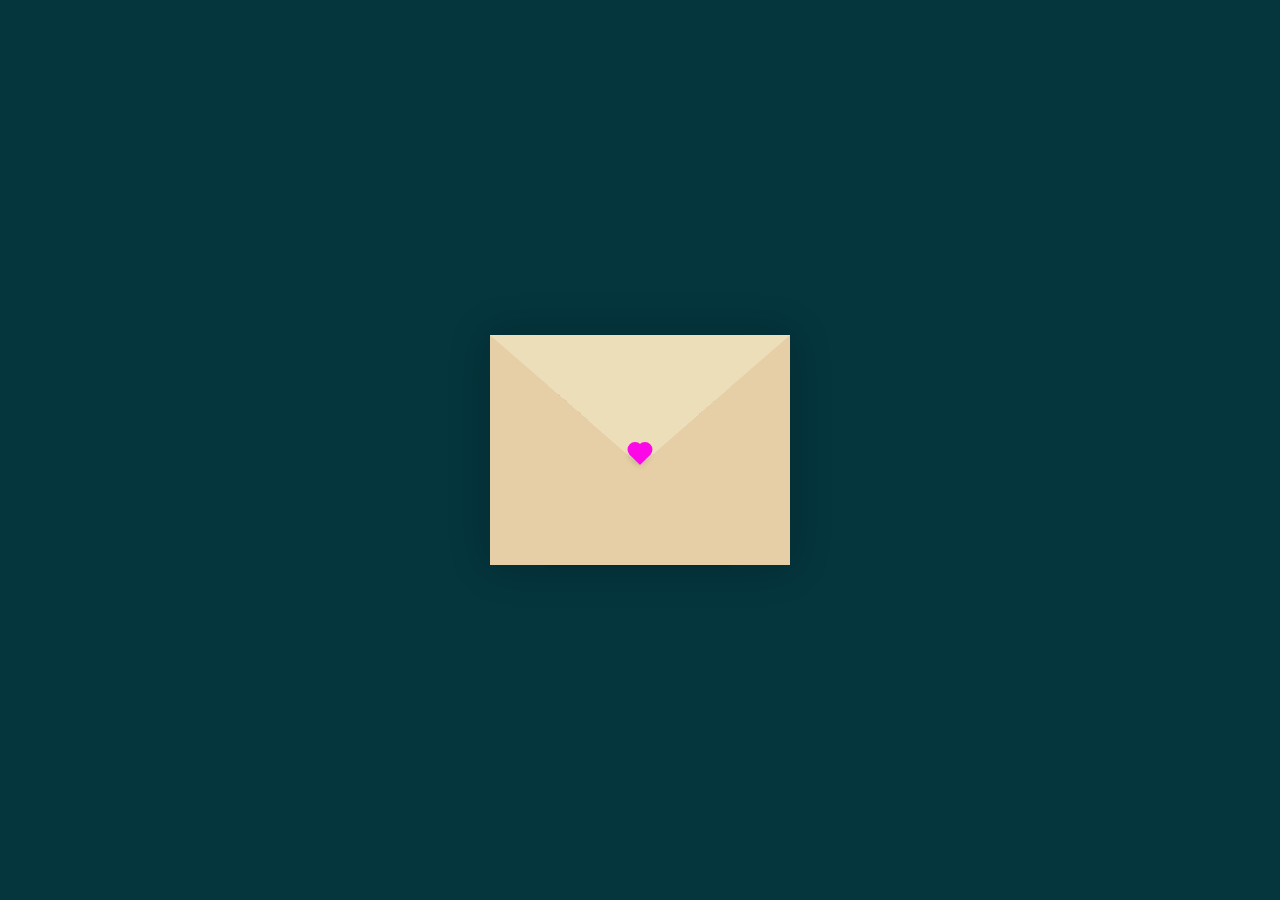
==== index.html @ ecd4db4c "Add files via upload" ====
<!DOCTYPE html>
<html lang="en">
<head>
    <meta charset="UTF-8">
    <meta http-equiv="X-UA-Compatible" content="IE=edge">
    <meta name="viewport" content="width=device-width, initial-scale=1.0">
    <title>Happy 8th Monthsary</title>
    <link rel="stylesheet" href="./style.css">
</head>
<body>
    <div class="container">
        <div class="envelope-wrapper">
            <div class="envelope">
                <div class="letter">
                    <div class="text">
                        <strong>Dear Irah .</strong>
                        <p>
                            I've been meaning to tell you this for a long time now, that I am beyond grateful for being a part of my life.
                            There is no such thing that could replace you in my heart and that I am very lucky to have a person like you,
                            I love you so much that I don't know what words to use, It is that I really love you , I really do.

                            Thank you for making me happy after all these days, months and to the upcoming year that is yet to come,

                            Happy Monthsary My Love, I love you very much 
                        </p>
                    </div>
                </div>
            </div>
            <div class="heart"></div>
        </div>
    </div>
    <script>
        const envelope = document.querySelector('.envelope-wrapper');
        envelope.addEventListener('click', () => {
            envelope.classList.toggle('flap');
        });
    </script>
</body>
</html>
---- style.css ----
:root{
  --primary: #fff;
  --bg-color: rgb(5, 53, 61);
  --bg-envelope-color: #f5edd1;
  --envelope-tab: #ecdeb8;
  --envelope-cover: #e6cfa7;
  --shadow-color: rgba(0, 0, 0, 0.2);
  --txt-color: #444;
  --heart-color: rgb(252, 8, 231);
}
body{
  margin: 0;
  padding: 0;
  box-sizing: border-box;
  background: var(--bg-color);
  display: flex;
  align-items: center;
  justify-content: center;
}
.container {
  height: 100vh;
  display: grid;
  place-items: center;
}
.container > .envelope-wrapper {
  background: var(--bg-envelope-color);
  box-shadow: 0 0 40px var(--shadow-color);
}
.envelope-wrapper > .envelope {
  position: relative;
  width: 300px;
  height: 230px;
}
.envelope-wrapper > .envelope::before {
  content: "";
  position: absolute;
  top: 0;
  z-index: 2;
  border-top: 130px solid var(--envelope-tab);
  border-right: 150px solid transparent;
  border-left: 150px solid transparent;
  transform-origin: top;
  transition: all 0.5s ease-in-out 0.7s;
}
.envelope-wrapper > .envelope::after {
  content: "";
  position: absolute;
  z-index: 2;
  width: 0px;
  height: 0px;
  border-top: 130px solid transparent;
  border-right: 150px solid var(--envelope-cover);
  border-bottom: 100px solid var(--envelope-cover);
  border-left: 150px solid var(--envelope-cover);
}
.envelope > .letter {
  position: absolute;
  right: 20%;
  bottom: 0;
  width: 54%;
  height: 80%;
  background: var(--primary);
  text-align: center;
  transition: all 1s ease-in-out;
  box-shadow: 0 0 5px var(--shadow-color);
  padding: 20px 10px;
}

.envelope > .letter > .text {
  font-family: 'Gill Sans', 'Gill Sans MT', Calibri, 'Trebuchet MS', sans-serif;
  color: var(--txt-color);
  text-align: left;
  font-size: 6px;
}
.heart {
  position: absolute;
  top: 50%;
  left: 50%;
  width: 15px;
  height: 15px;
  background: var(--heart-color);
  z-index: 4;
  transform: translate(-50%, -20%) rotate(45deg);
  transition: transform 0.5s ease-in-out 1s;
  box-shadow: 0 1px 6px var(--shadow-color);
  cursor: pointer;
}
.heart:before, 
.heart:after {
  content: "";
  position: absolute;
  width: 15px;
  height: 15px;
  background-color: var(--heart-color);
  border-radius: 50%;
}
.heart:before {
  top: -7.5px;
}
.heart:after {
  right: 7.5px;
}
.flap > .envelope:before {
  transform: rotateX(180deg);
  z-index: 0;
}
.flap > .envelope > .letter {
  bottom: 100px;
  transform: scale(1.5);
  transition-delay: 1s;
}
.flap > .heart {
  transform: rotate(90deg);
  transition-delay: 0.4s;
}
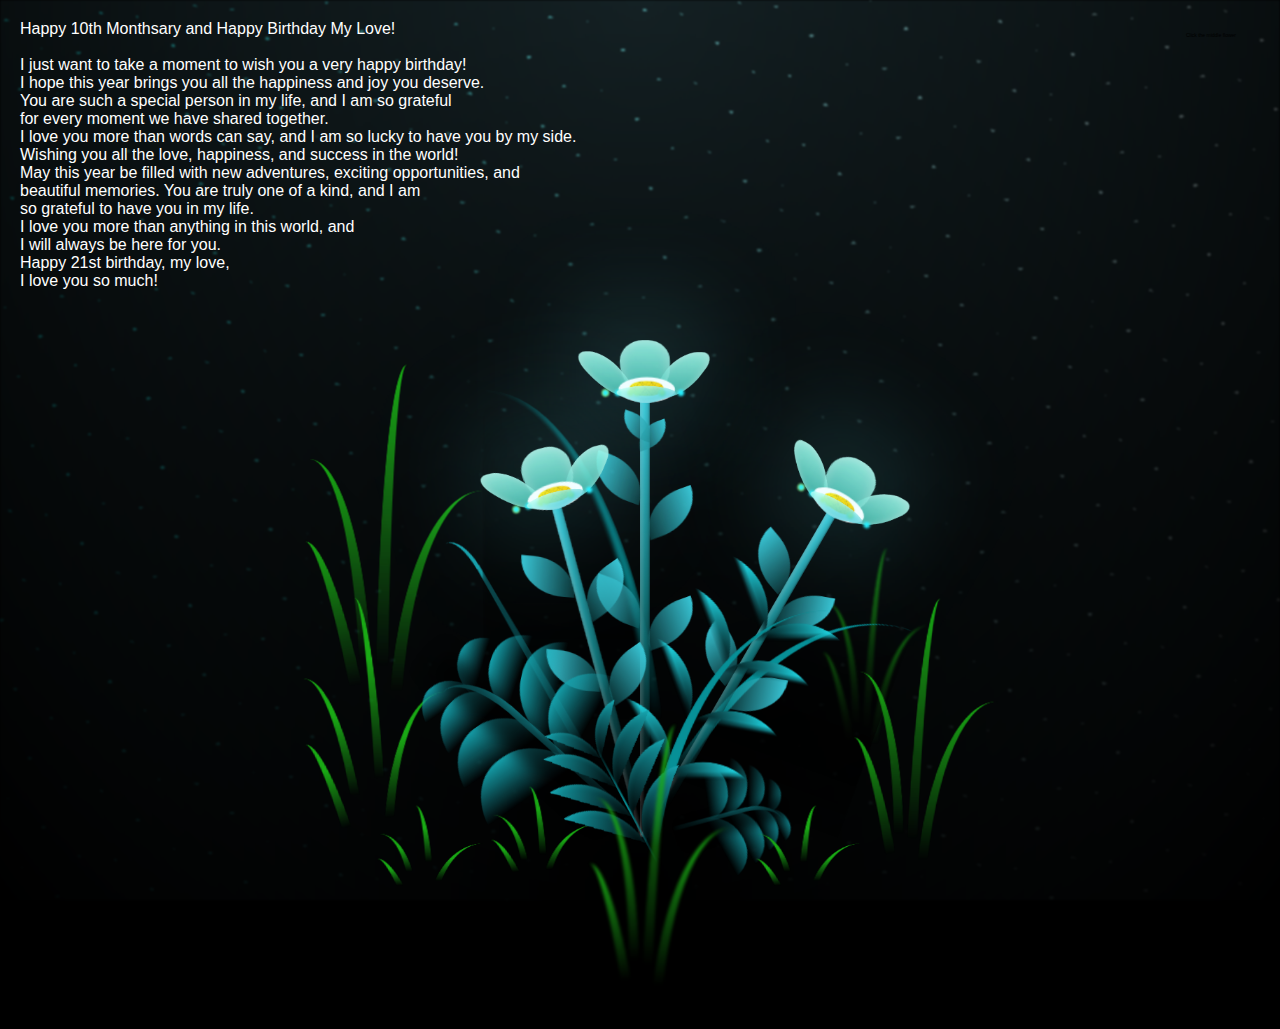
==== commit 528bc4c6: "updates" ====
--- a/index.html
+++ b/index.html
@@ -1,39 +1,355 @@
+ 
 <!DOCTYPE html>
 <html lang="en">
 <head>
     <meta charset="UTF-8">
     <meta http-equiv="X-UA-Compatible" content="IE=edge">
     <meta name="viewport" content="width=device-width, initial-scale=1.0">
-    <title>Happy 8th Monthsary</title>
-    <link rel="stylesheet" href="./style.css">
+    <title>Happy 10th Monthsary</title>
+    <link rel="stylesheet" href="./flowers.css">
 </head>
-<body>
-    <div class="container">
-        <div class="envelope-wrapper">
-            <div class="envelope">
-                <div class="letter">
-                    <div class="text">
-                        <strong>Dear Irah .</strong>
-                        <p>
-                            I've been meaning to tell you this for a long time now, that I am beyond grateful for being a part of my life.
-                            There is no such thing that could replace you in my heart and that I am very lucky to have a person like you,
-                            I love you so much that I don't know what words to use, It is that I really love you , I really do.
-
-                            Thank you for making me happy after all these days, months and to the upcoming year that is yet to come,
-
-                            Happy Monthsary My Love, I love you very much 
-                        </p>
-                    </div>
-                </div>
-            </div>
-            <div class="heart"></div>
+    
+    <body class="not-loaded">
+        <div class="night"></div>
+    <div class="button-container" style="position: fixed; top: 20px; right: 20px;">
+    <button id="nextButton" onclick="window.location.href='messages.html';" 
+        style="padding: 12px 24px; font-size: 5px;  ; border: none; border-radius: 8px; cursor: pointer;background-color:transparent">
+        Click the middle flower
+    </button>
+</div>
+
+
+<div class="text-container" style="position: fixed; top: 20px; left: 20px; font-size: 12spx; color: white; cursor: pointer;font-family:sans-serif">
+    <p class="font-family:sans-serif; font-size: 16px; color: white; cursor: pointer;";">
+        Happy 10th Monthsary and Happy Birthday My Love!
+         <br>
+        <br> I just want to take a moment to wish you a very happy birthday! 
+         <br>I hope this year brings you all the happiness and joy you deserve. 
+          <br>You are such a special person in my life, and I am so grateful
+           <br> for every moment we have shared together. 
+        <br> I love you more than words can say, and I am so lucky to have you by my side. 
+         <br>Wishing you all the love, happiness, and success in the world! 
+        <br> May this year be filled with new adventures, exciting opportunities, and
+         <br> beautiful memories. You are truly one of a kind, and I am 
+          <br>so grateful to have you in my life. 
+         <br>I love you more than anything in this world, and
+          <br> I will always be here for you. 
+           <br>Happy 21st birthday, my love, 
+            <br>I love you so much!
+    </p>
+</div>
+ 
+
+</div>
+
+       
+
+        <div class="flowers" onclick="window.location.href='messages.html';">
+          <div class="flower flower--1">
+            <div class="flower__leafs flower__leafs--1">
+              <div class="flower__leaf flower__leaf--1">
+                         <div onclick="window.location.href='messages.html';" style="cursor: pointer; padding: 15px;">
+     </div>
+              </div>
+              <div class="flower__leaf flower__leaf--2"></div>
+              <div class="flower__leaf flower__leaf--3"></div>
+              <div class="flower__leaf flower__leaf--4"></div>
+              
+
+              <div class="flower__white-circle" >
+                <div onclick="window.location.href='messages.html';" style="cursor: pointer; padding: 15px;">
+     </div>
+              </div>
+      
+              <div class="flower__light flower__light--1"onclick="window.location.href='messages.html';"></div>
+              <div class="flower__light flower__light--2" onclick="window.location.href='messages.html';"></div>
+              <div class="flower__light flower__light--3"></div>
+              <div class="flower__light flower__light--4"></div>
+              <div class="flower__light flower__light--5"></div>
+              <div class="flower__light flower__light--6"></div>
+              <div class="flower__light flower__light--7"></div>
+              <div class="flower__light flower__light--8"></div>
+      
+            </div>
+            <div class="flower__line">
+              <div class="flower__line__leaf flower__line__leaf--1"></div>
+              <div class="flower__line__leaf flower__line__leaf--2"></div>
+              <div class="flower__line__leaf flower__line__leaf--3"></div>
+              <div class="flower__line__leaf flower__line__leaf--4"></div>
+              <div class="flower__line__leaf flower__line__leaf--5"></div>
+              <div class="flower__line__leaf flower__line__leaf--6"></div>
+            </div>
+          </div>
+      
+          <div class="flower flower--2">
+            <div class="flower__leafs flower__leafs--2">
+              <div class="flower__leaf flower__leaf--1"></div>
+              <div class="flower__leaf flower__leaf--2"></div>
+              <div class="flower__leaf flower__leaf--3"></div>
+              <div class="flower__leaf flower__leaf--4"></div>
+              <div class="flower__white-circle"></div>
+      
+              <div class="flower__light flower__light--1"></div>
+              <div class="flower__light flower__light--2"></div>
+              <div class="flower__light flower__light--3"></div>
+              <div class="flower__light flower__light--4"></div>
+              <div class="flower__light flower__light--5"></div>
+              <div class="flower__light flower__light--6"></div>
+              <div class="flower__light flower__light--7"></div>
+              <div class="flower__light flower__light--8"></div>
+      
+            </div>
+            <div class="flower__line">
+              <div class="flower__line__leaf flower__line__leaf--1"></div>
+              <div class="flower__line__leaf flower__line__leaf--2"></div>
+              <div class="flower__line__leaf flower__line__leaf--3"></div>
+              <div class="flower__line__leaf flower__line__leaf--4"></div>
+            </div>
+          </div>
+      
+          <div class="flower flower--3">
+            <div class="flower__leafs flower__leafs--3">
+              <div class="flower__leaf flower__leaf--1"></div>
+              <div class="flower__leaf flower__leaf--2"></div>
+              <div class="flower__leaf flower__leaf--3"></div>
+              <div class="flower__leaf flower__leaf--4"></div>
+              <div class="flower__white-circle"></div>
+      
+              <div class="flower__light flower__light--1"></div>
+              <div class="flower__light flower__light--2"></div>
+              <div class="flower__light flower__light--3"></div>
+              <div class="flower__light flower__light--4"></div>
+              <div class="flower__light flower__light--5"></div>
+              <div class="flower__light flower__light--6"></div>
+              <div class="flower__light flower__light--7"></div>
+              <div class="flower__light flower__light--8"></div>
+      
+            </div>
+            <div class="flower__line">
+              <div class="flower__line__leaf flower__line__leaf--1"></div>
+              <div class="flower__line__leaf flower__line__leaf--2"></div>
+              <div class="flower__line__leaf flower__line__leaf--3"></div>
+              <div class="flower__line__leaf flower__line__leaf--4"></div>
+            </div>
+          </div>
+      
+          <div class="grow-ans" style="--d:1.2s">
+            <div class="flower__g-long">
+              <div class="flower__g-long__top"></div>
+              <div class="flower__g-long__bottom"></div>
+            </div>
+          </div>
+      
+          <div class="growing-grass">
+            <div class="flower__grass flower__grass--1">
+              <div class="flower__grass--top"></div>
+              <div class="flower__grass--bottom"></div>
+              <div class="flower__grass__leaf flower__grass__leaf--1"></div>
+              <div class="flower__grass__leaf flower__grass__leaf--2"></div>
+              <div class="flower__grass__leaf flower__grass__leaf--3"></div>
+              <div class="flower__grass__leaf flower__grass__leaf--4"></div>
+              <div class="flower__grass__leaf flower__grass__leaf--5"></div>
+              <div class="flower__grass__leaf flower__grass__leaf--6"></div>
+              <div class="flower__grass__leaf flower__grass__leaf--7"></div>
+              <div class="flower__grass__leaf flower__grass__leaf--8"></div>
+              <div class="flower__grass__overlay"></div>
+            </div>
+          </div>
+      
+          <div class="growing-grass">
+            <div class="flower__grass flower__grass--2">
+              <div class="flower__grass--top"></div>
+              <div class="flower__grass--bottom"></div>
+              <div class="flower__grass__leaf flower__grass__leaf--1"></div>
+              <div class="flower__grass__leaf flower__grass__leaf--2"></div>
+              <div class="flower__grass__leaf flower__grass__leaf--3"></div>
+              <div class="flower__grass__leaf flower__grass__leaf--4"></div>
+              <div class="flower__grass__leaf flower__grass__leaf--5"></div>
+              <div class="flower__grass__leaf flower__grass__leaf--6"></div>
+              <div class="flower__grass__leaf flower__grass__leaf--7"></div>
+              <div class="flower__grass__leaf flower__grass__leaf--8"></div>
+              <div class="flower__grass__overlay"></div>
+            </div>
+          </div>
+      
+          <div class="grow-ans" style="--d:2.4s">
+            <div class="flower__g-right flower__g-right--1">
+              <div class="leaf"></div>
+            </div>
+          </div>
+      
+          <div class="grow-ans" style="--d:2.8s">
+            <div class="flower__g-right flower__g-right--2">
+              <div class="leaf"></div>
+            </div>
+          </div>
+      
+          <div class="grow-ans" style="--d:2.8s">
+            <div class="flower__g-front">
+              <div class="flower__g-front__leaf-wrapper flower__g-front__leaf-wrapper--1">
+                <div class="flower__g-front__leaf"></div>
+              </div>
+              <div class="flower__g-front__leaf-wrapper flower__g-front__leaf-wrapper--2">
+                <div class="flower__g-front__leaf"></div>
+              </div>
+              <div class="flower__g-front__leaf-wrapper flower__g-front__leaf-wrapper--3">
+                <div class="flower__g-front__leaf"></div>
+              </div>
+              <div class="flower__g-front__leaf-wrapper flower__g-front__leaf-wrapper--4">
+                <div class="flower__g-front__leaf"></div>
+              </div>
+              <div class="flower__g-front__leaf-wrapper flower__g-front__leaf-wrapper--5">
+                <div class="flower__g-front__leaf"></div>
+              </div>
+              <div class="flower__g-front__leaf-wrapper flower__g-front__leaf-wrapper--6">
+                <div class="flower__g-front__leaf"></div>
+              </div>
+              <div class="flower__g-front__leaf-wrapper flower__g-front__leaf-wrapper--7">
+                <div class="flower__g-front__leaf"></div>
+              </div>
+              <div class="flower__g-front__leaf-wrapper flower__g-front__leaf-wrapper--8">
+                <div class="flower__g-front__leaf"></div>
+              </div>
+              <div class="flower__g-front__line"></div>
+            </div>
+          </div>
+      
+          <div class="grow-ans" style="--d:3.2s">
+            <div class="flower__g-fr">
+              <div class="leaf"></div>
+              <div class="flower__g-fr__leaf flower__g-fr__leaf--1"></div>
+              <div class="flower__g-fr__leaf flower__g-fr__leaf--2"></div>
+              <div class="flower__g-fr__leaf flower__g-fr__leaf--3"></div>
+              <div class="flower__g-fr__leaf flower__g-fr__leaf--4"></div>
+              <div class="flower__g-fr__leaf flower__g-fr__leaf--5"></div>
+              <div class="flower__g-fr__leaf flower__g-fr__leaf--6"></div>
+              <div class="flower__g-fr__leaf flower__g-fr__leaf--7"></div>
+              <div class="flower__g-fr__leaf flower__g-fr__leaf--8"></div>
+            </div>
+          </div>
+      
+          <div class="long-g long-g--0">
+            <div class="grow-ans" style="--d:3s">
+              <div class="leaf leaf--0"></div>
+            </div>
+            <div class="grow-ans" style="--d:2.2s">
+              <div class="leaf leaf--1"></div>
+            </div>
+            <div class="grow-ans" style="--d:3.4s">
+              <div class="leaf leaf--2"></div>
+            </div>
+            <div class="grow-ans" style="--d:3.6s">
+              <div class="leaf leaf--3"></div>
+            </div>
+          </div>
+      
+          <div class="long-g long-g--1">
+            <div class="grow-ans" style="--d:3.6s">
+              <div class="leaf leaf--0"></div>
+            </div>
+            <div class="grow-ans" style="--d:3.8s">
+              <div class="leaf leaf--1"></div>
+            </div>
+            <div class="grow-ans" style="--d:4s">
+              <div class="leaf leaf--2"></div>
+            </div>
+            <div class="grow-ans" style="--d:4.2s">
+              <div class="leaf leaf--3"></div>
+            </div>
+          </div>
+      
+          <div class="long-g long-g--2">
+            <div class="grow-ans" style="--d:4s">
+              <div class="leaf leaf--0"></div>
+            </div>
+            <div class="grow-ans" style="--d:4.2s">
+              <div class="leaf leaf--1"></div>
+            </div>
+            <div class="grow-ans" style="--d:4.4s">
+              <div class="leaf leaf--2"></div>
+            </div>
+            <div class="grow-ans" style="--d:4.6s">
+              <div class="leaf leaf--3"></div>
+            </div>
+          </div>
+      
+          <div class="long-g long-g--3">
+            <div class="grow-ans" style="--d:4s">
+              <div class="leaf leaf--0"></div>
+            </div>
+            <div class="grow-ans" style="--d:4.2s">
+              <div class="leaf leaf--1"></div>
+            </div>
+            <div class="grow-ans" style="--d:3s">
+              <div class="leaf leaf--2"></div>
+            </div>
+            <div class="grow-ans" style="--d:3.6s">
+              <div class="leaf leaf--3"></div>
+            </div>
+          </div>
+      
+          <div class="long-g long-g--4">
+            <div class="grow-ans" style="--d:4s">
+              <div class="leaf leaf--0"></div>
+            </div>
+            <div class="grow-ans" style="--d:4.2s">
+              <div class="leaf leaf--1"></div>
+            </div>
+            <div class="grow-ans" style="--d:3s">
+              <div class="leaf leaf--2"></div>
+            </div>
+            <div class="grow-ans" style="--d:3.6s">
+              <div class="leaf leaf--3"></div>
+            </div>
+          </div>
+      
+          <div class="long-g long-g--5">
+            <div class="grow-ans" style="--d:4s">
+              <div class="leaf leaf--0"></div>
+            </div>
+            <div class="grow-ans" style="--d:4.2s">
+              <div class="leaf leaf--1"></div>
+            </div>
+            <div class="grow-ans" style="--d:3s">
+              <div class="leaf leaf--2"></div>
+            </div>
+            <div class="grow-ans" style="--d:3.6s">
+              <div class="leaf leaf--3"></div>
+            </div>
+          </div>
+      
+          <div class="long-g long-g--6">
+            <div class="grow-ans" style="--d:4.2s">
+              <div class="leaf leaf--0"></div>
+            </div>
+            <div class="grow-ans" style="--d:4.4s">
+              <div class="leaf leaf--1"></div>
+            </div>
+            <div class="grow-ans" style="--d:4.6s">
+              <div class="leaf leaf--2"></div>
+            </div>
+            <div class="grow-ans" style="--d:4.8s">
+              <div class="leaf leaf--3"></div>
+            </div>
+          </div>
+      
+          <div class="long-g long-g--7">
+            <div class="grow-ans" style="--d:3s">
+              <div class="leaf leaf--0"></div>
+            </div>
+            <div class="grow-ans" style="--d:3.2s">
+              <div class="leaf leaf--1"></div>
+            </div>
+            <div class="grow-ans" style="--d:3.5s">
+              <div class="leaf leaf--2"></div>
+            </div>
+            <div class="grow-ans" style="--d:3.6s">
+              <div class="leaf leaf--3"></div>
+            </div>
+          </div>
         </div>
-    </div>
-    <script>
-        const envelope = document.querySelector('.envelope-wrapper');
-        envelope.addEventListener('click', () => {
-            envelope.classList.toggle('flap');
-        });
-    </script>
-</body>
-</html>+        <script src="flowers.js"></script>
+        
+      </body>
+
+</html>
--- a/flowers.css
+++ b/flowers.css
@@ -0,0 +1,991 @@
+
+
+*,
+*::after,
+*::before {
+  padding: 0;
+  margin: 0;
+  box-sizing: border-box;
+}
+
+:root {
+  --dark-color: #000;
+}
+
+body {
+  display: flex;
+  align-items: flex-end;
+  justify-content: center;
+  min-height: 100vh;
+  background-color: var(--dark-color);
+  overflow: hidden;
+  perspective: 1000px;
+}
+
+.night {
+  position: fixed;
+  left: 50%;
+  top: 0;
+  transform: translateX(-50%);
+  width: 100%;
+  height: 100%;
+  filter: blur(0.1vmin);
+  background-image: radial-gradient(ellipse at top, transparent 0%, var(--dark-color)), radial-gradient(ellipse at bottom, var(--dark-color), rgba(145, 233, 255, 0.2)), repeating-linear-gradient(220deg, black 0px, black 19px, transparent 19px, transparent 22px), repeating-linear-gradient(189deg, black 0px, black 19px, transparent 19px, transparent 22px), repeating-linear-gradient(148deg, black 0px, black 19px, transparent 19px, transparent 22px), linear-gradient(90deg, #00fffa, #f0f0f0);
+}
+
+.flowers {
+  position: relative;
+  transform: scale(0.7);
+}
+
+.flower {
+  position: absolute;
+  bottom: 10vmin;
+  transform-origin: bottom center;
+  z-index: 10;
+  --fl-speed: 0.8s;
+}
+.flower--1 {
+  animation: moving-flower-1 4s linear infinite;
+}
+.flower--1 .flower__line {
+  height: 70vmin;
+  animation-delay: 0.3s;
+}
+.flower--1 .flower__line__leaf--1 {
+  animation: blooming-leaf-right var(--fl-speed) 1.6s backwards;
+}
+.flower--1 .flower__line__leaf--2 {
+  animation: blooming-leaf-right var(--fl-speed) 1.4s backwards;
+}
+.flower--1 .flower__line__leaf--3 {
+  animation: blooming-leaf-left var(--fl-speed) 1.2s backwards;
+}
+.flower--1 .flower__line__leaf--4 {
+  animation: blooming-leaf-left var(--fl-speed) 1s backwards;
+}
+.flower--1 .flower__line__leaf--5 {
+  animation: blooming-leaf-right var(--fl-speed) 1.8s backwards;
+}
+.flower--1 .flower__line__leaf--6 {
+  animation: blooming-leaf-left var(--fl-speed) 2s backwards;
+}
+.flower--2 {
+  left: 50%;
+  transform: rotate(30deg);
+  animation: moving-flower-2 4s linear infinite;
+}
+.flower--2 .flower__line {
+  height: 60vmin;
+  animation-delay: 0.8s;
+}
+.flower--2 .flower__line__leaf--1 {
+  animation: blooming-leaf-right var(--fl-speed) 1.9s backwards;
+}
+.flower--2 .flower__line__leaf--2 {
+  animation: blooming-leaf-right var(--fl-speed) 1.7s backwards;
+}
+.flower--2 .flower__line__leaf--3 {
+  animation: blooming-leaf-left var(--fl-speed) 1.5s backwards;
+}
+.flower--2 .flower__line__leaf--4 {
+  animation: blooming-leaf-left var(--fl-speed) 1.3s backwards;
+}
+.flower--3 {
+  left: 50%;
+  transform: rotate(-15deg);
+  animation: moving-flower-3 4s linear infinite;
+}
+.flower--3 .flower__line {
+  animation-delay: 0.9s;
+}
+.flower--3 .flower__line__leaf--1 {
+  animation: blooming-leaf-right var(--fl-speed) 2.5s backwards;
+}
+.flower--3 .flower__line__leaf--2 {
+  animation: blooming-leaf-right var(--fl-speed) 2.3s backwards;
+}
+.flower--3 .flower__line__leaf--3 {
+  animation: blooming-leaf-left var(--fl-speed) 2.1s backwards;
+}
+.flower--3 .flower__line__leaf--4 {
+  animation: blooming-leaf-left var(--fl-speed) 1.9s backwards;
+}
+.flower__leafs {
+  position: relative;
+  animation: blooming-flower 2s backwards;
+}
+.flower__leafs--1 {
+  animation-delay: 1.1s;
+}
+.flower__leafs--2 {
+  animation-delay: 1.4s;
+}
+.flower__leafs--3 {
+  animation-delay: 1.7s;
+}
+.flower__leafs::after {
+  content: "";
+  position: absolute;
+  left: 0;
+  top: 0;
+  transform: translate(-50%, -100%);
+  width: 8vmin;
+  height: 8vmin;
+  background-color: #6bf0ff;
+  filter: blur(10vmin);
+}
+.flower__leaf {
+  position: absolute;
+  bottom: 0;
+  left: 50%;
+  width: 8vmin;
+  height: 11vmin;
+  border-radius: 51% 49% 47% 53%/44% 45% 55% 69%;
+  background-color: #65e6cc;
+  background-image: linear-gradient(to top, #40bbab, #a7ffee);
+  transform-origin: bottom center;
+  opacity: 0.9;
+  box-shadow: inset 0 0 2vmin rgba(255, 255, 255, 0.5);
+}
+.flower__leaf--1 {
+  transform: translate(-10%, 1%) rotateY(40deg) rotateX(-50deg);
+}
+.flower__leaf--2 {
+  transform: translate(-50%, -4%) rotateX(40deg);
+}
+.flower__leaf--3 {
+  transform: translate(-90%, 0%) rotateY(45deg) rotateX(50deg);
+}
+.flower__leaf--4 {
+  width: 8vmin;
+  height: 8vmin;
+  transform-origin: bottom left;
+  border-radius: 4vmin 10vmin 4vmin 4vmin;
+  transform: translate(0%, 18%) rotateX(70deg) rotate(-43deg);
+  background-image: linear-gradient(to top, #39c6d6, #a7ffee);
+  z-index: 1;
+  opacity: 0.8;
+}
+.flower__white-circle {
+  position: absolute;
+  left: -3.5vmin;
+  top: -3vmin;
+  width: 9vmin;
+  height: 4vmin;
+  border-radius: 50%;
+  background-color: #fff;
+}
+.flower__white-circle::after {
+  content: "";
+  position: absolute;
+  left: 50%;
+  top: 45%;
+  transform: translate(-50%, -50%);
+  width: 60%;
+  height: 60%;
+  border-radius: inherit;
+  background-image: repeating-linear-gradient(135deg, rgba(0, 0, 0, 0.03) 0px, rgba(0, 0, 0, 0.03) 1px, transparent 1px, transparent 12px), repeating-linear-gradient(45deg, rgba(0, 0, 0, 0.03) 0px, rgba(0, 0, 0, 0.03) 1px, transparent 1px, transparent 12px), repeating-linear-gradient(67.5deg, rgba(0, 0, 0, 0.03) 0px, rgba(0, 0, 0, 0.03) 1px, transparent 1px, transparent 12px), repeating-linear-gradient(135deg, rgba(0, 0, 0, 0.03) 0px, rgba(0, 0, 0, 0.03) 1px, transparent 1px, transparent 12px), repeating-linear-gradient(45deg, rgba(0, 0, 0, 0.03) 0px, rgba(0, 0, 0, 0.03) 1px, transparent 1px, transparent 12px), repeating-linear-gradient(112.5deg, rgba(0, 0, 0, 0.03) 0px, rgba(0, 0, 0, 0.03) 1px, transparent 1px, transparent 12px), repeating-linear-gradient(112.5deg, rgba(0, 0, 0, 0.03) 0px, rgba(0, 0, 0, 0.03) 1px, transparent 1px, transparent 12px), repeating-linear-gradient(45deg, rgba(0, 0, 0, 0.03) 0px, rgba(0, 0, 0, 0.03) 1px, transparent 1px, transparent 12px), repeating-linear-gradient(22.5deg, rgba(0, 0, 0, 0.03) 0px, rgba(0, 0, 0, 0.03) 1px, transparent 1px, transparent 12px), repeating-linear-gradient(45deg, rgba(0, 0, 0, 0.03) 0px, rgba(0, 0, 0, 0.03) 1px, transparent 1px, transparent 12px), repeating-linear-gradient(22.5deg, rgba(0, 0, 0, 0.03) 0px, rgba(0, 0, 0, 0.03) 1px, transparent 1px, transparent 12px), repeating-linear-gradient(135deg, rgba(0, 0, 0, 0.03) 0px, rgba(0, 0, 0, 0.03) 1px, transparent 1px, transparent 12px), repeating-linear-gradient(157.5deg, rgba(0, 0, 0, 0.03) 0px, rgba(0, 0, 0, 0.03) 1px, transparent 1px, transparent 12px), repeating-linear-gradient(67.5deg, rgba(0, 0, 0, 0.03) 0px, rgba(0, 0, 0, 0.03) 1px, transparent 1px, transparent 12px), repeating-linear-gradient(67.5deg, rgba(0, 0, 0, 0.03) 0px, rgba(0, 0, 0, 0.03) 1px, transparent 1px, transparent 12px), linear-gradient(90deg, #ffeb12, #ffce00);
+}
+.flower__line {
+  height: 55vmin;
+  width: 1.5vmin;
+  background-image: linear-gradient(to left, rgba(0, 0, 0, 0.2), transparent, rgba(255, 255, 255, 0.2)), linear-gradient(to top, transparent 10%, #14757a, #39c6d6);
+  box-shadow: inset 0 0 2px rgba(0, 0, 0, 0.5);
+  animation: grow-flower-tree 4s backwards;
+}
+.flower__line__leaf {
+  --w: 7vmin;
+  --h: calc(var(--w) + 2vmin);
+  position: absolute;
+  top: 20%;
+  left: 90%;
+  width: var(--w);
+  height: var(--h);
+  border-top-right-radius: var(--h);
+  border-bottom-left-radius: var(--h);
+  background-image: linear-gradient(to top, rgba(20, 117, 122, 0.4), #39c6d6);
+}
+.flower__line__leaf--1 {
+  transform: rotate(70deg) rotateY(30deg);
+}
+.flower__line__leaf--2 {
+  top: 45%;
+  transform: rotate(70deg) rotateY(30deg);
+}
+.flower__line__leaf--3, .flower__line__leaf--4, .flower__line__leaf--6 {
+  border-top-right-radius: 0;
+  border-bottom-left-radius: 0;
+  border-top-left-radius: var(--h);
+  border-bottom-right-radius: var(--h);
+  left: -460%;
+  top: 12%;
+  transform: rotate(-70deg) rotateY(30deg);
+}
+.flower__line__leaf--4 {
+  top: 40%;
+}
+.flower__line__leaf--5 {
+  top: 0;
+  transform-origin: left;
+  transform: rotate(70deg) rotateY(30deg) scale(0.6);
+}
+.flower__line__leaf--6 {
+  top: -2%;
+  left: -450%;
+  transform-origin: right;
+  transform: rotate(-70deg) rotateY(30deg) scale(0.6);
+}
+.flower__light {
+  position: absolute;
+  bottom: 0vmin;
+  width: 1vmin;
+  height: 1vmin;
+  background-color: #fffb00;
+  border-radius: 50%;
+  filter: blur(0.2vmin);
+  animation: light-ans 4s linear infinite backwards;
+}
+.flower__light:nth-child(odd) {
+  background-color: #23f0ff;
+}
+.flower__light--1 {
+  left: -2vmin;
+  animation-delay: 1s;
+}
+.flower__light--2 {
+  left: 3vmin;
+  animation-delay: 0.5s;
+}
+.flower__light--3 {
+  left: -6vmin;
+  animation-delay: 0.3s;
+}
+.flower__light--4 {
+  left: 6vmin;
+  animation-delay: 0.9s;
+}
+.flower__light--5 {
+  left: -1vmin;
+  animation-delay: 1.5s;
+}
+.flower__light--6 {
+  left: -4vmin;
+  animation-delay: 3s;
+}
+.flower__light--7 {
+  left: 3vmin;
+  animation-delay: 2s;
+}
+.flower__light--8 {
+  left: -6vmin;
+  animation-delay: 3.5s;
+}
+.flower__grass {
+  --c: #159faa;
+  --line-w: 1.5vmin;
+  position: absolute;
+  bottom: 12vmin;
+  left: -7vmin;
+  display: flex;
+  flex-direction: column;
+  align-items: flex-end;
+  z-index: 20;
+  transform-origin: bottom center;
+  transform: rotate(-48deg) rotateY(40deg);
+}
+.flower__grass--1 {
+  animation: moving-grass 2s linear infinite;
+}
+.flower__grass--2 {
+  left: 2vmin;
+  bottom: 10vmin;
+  transform: scale(0.5) rotate(75deg) rotateX(10deg) rotateY(-200deg);
+  opacity: 0.8;
+  z-index: 0;
+  animation: moving-grass--2 1.5s linear infinite;
+}
+.flower__grass--top {
+  width: 7vmin;
+  height: 10vmin;
+  border-top-right-radius: 100%;
+  border-right: var(--line-w) solid var(--c);
+  transform-origin: bottom center;
+  transform: rotate(-2deg);
+}
+.flower__grass--bottom {
+  margin-top: -2px;
+  width: var(--line-w);
+  height: 25vmin;
+  background-image: linear-gradient(to top, transparent, var(--c));
+}
+.flower__grass__leaf {
+  --size: 10vmin;
+  position: absolute;
+  width: calc(var(--size) * 2.1);
+  height: var(--size);
+  border-top-left-radius: var(--size);
+  border-top-right-radius: var(--size);
+  background-image: linear-gradient(to top, transparent, transparent 30%, var(--c));
+  z-index: 100;
+}
+.flower__grass__leaf--1 {
+  top: -6%;
+  left: 30%;
+  --size: 6vmin;
+  transform: rotate(-20deg);
+  animation: growing-grass-ans--1 2s 2.6s backwards;
+}
+@keyframes growing-grass-ans--1 {
+  0% {
+    transform-origin: bottom left;
+    transform: rotate(-20deg) scale(0);
+  }
+}
+.flower__grass__leaf--2 {
+  top: -5%;
+  left: -110%;
+  --size: 6vmin;
+  transform: rotate(10deg);
+  animation: growing-grass-ans--2 2s 2.4s linear backwards;
+}
+@keyframes growing-grass-ans--2 {
+  0% {
+    transform-origin: bottom right;
+    transform: rotate(10deg) scale(0);
+  }
+}
+.flower__grass__leaf--3 {
+  top: 5%;
+  left: 60%;
+  --size: 8vmin;
+  transform: rotate(-18deg) rotateX(-20deg);
+  animation: growing-grass-ans--3 2s 2.2s linear backwards;
+}
+@keyframes growing-grass-ans--3 {
+  0% {
+    transform-origin: bottom left;
+    transform: rotate(-18deg) rotateX(-20deg) scale(0);
+  }
+}
+.flower__grass__leaf--4 {
+  top: 6%;
+  left: -135%;
+  --size: 8vmin;
+  transform: rotate(2deg);
+  animation: growing-grass-ans--4 2s 2s linear backwards;
+}
+@keyframes growing-grass-ans--4 {
+  0% {
+    transform-origin: bottom right;
+    transform: rotate(2deg) scale(0);
+  }
+}
+.flower__grass__leaf--5 {
+  top: 20%;
+  left: 60%;
+  --size: 10vmin;
+  transform: rotate(-24deg) rotateX(-20deg);
+  animation: growing-grass-ans--5 2s 1.8s linear backwards;
+}
+@keyframes growing-grass-ans--5 {
+  0% {
+    transform-origin: bottom left;
+    transform: rotate(-24deg) rotateX(-20deg) scale(0);
+  }
+}
+.flower__grass__leaf--6 {
+  top: 22%;
+  left: -180%;
+  --size: 10vmin;
+  transform: rotate(10deg);
+  animation: growing-grass-ans--6 2s 1.6s linear backwards;
+}
+@keyframes growing-grass-ans--6 {
+  0% {
+    transform-origin: bottom right;
+    transform: rotate(10deg) scale(0);
+  }
+}
+.flower__grass__leaf--7 {
+  top: 39%;
+  left: 70%;
+  --size: 10vmin;
+  transform: rotate(-10deg);
+  animation: growing-grass-ans--7 2s 1.4s linear backwards;
+}
+@keyframes growing-grass-ans--7 {
+  0% {
+    transform-origin: bottom left;
+    transform: rotate(-10deg) scale(0);
+  }
+}
+.flower__grass__leaf--8 {
+  top: 40%;
+  left: -215%;
+  --size: 11vmin;
+  transform: rotate(10deg);
+  animation: growing-grass-ans--8 2s 1.2s linear backwards;
+}
+@keyframes growing-grass-ans--8 {
+  0% {
+    transform-origin: bottom right;
+    transform: rotate(10deg) scale(0);
+  }
+}
+.flower__grass__overlay {
+  position: absolute;
+  top: -10%;
+  right: 0%;
+  width: 100%;
+  height: 100%;
+  background-color: rgba(0, 0, 0, 0.6);
+  filter: blur(1.5vmin);
+  z-index: 100;
+}
+.flower__g-long {
+  --w: 2vmin;
+  --h: 6vmin;
+  --c: #159faa;
+  position: absolute;
+  bottom: 10vmin;
+  left: -3vmin;
+  transform-origin: bottom center;
+  transform: rotate(-30deg) rotateY(-20deg);
+  display: flex;
+  flex-direction: column;
+  align-items: flex-end;
+  animation: flower-g-long-ans 3s linear infinite;
+}
+@keyframes flower-g-long-ans {
+  0%, 100% {
+    transform: rotate(-30deg) rotateY(-20deg);
+  }
+  50% {
+    transform: rotate(-32deg) rotateY(-20deg);
+  }
+}
+.flower__g-long__top {
+  top: calc(var(--h) * -1);
+  width: calc(var(--w) + 1vmin);
+  height: var(--h);
+  border-top-right-radius: 100%;
+  border-right: 0.7vmin solid var(--c);
+  transform: translate(-0.7vmin, 1vmin);
+}
+.flower__g-long__bottom {
+  width: var(--w);
+  height: 50vmin;
+  transform-origin: bottom center;
+  background-image: linear-gradient(to top, transparent 30%, var(--c));
+  box-shadow: inset 0 0 2px rgba(0, 0, 0, 0.5);
+  clip-path: polygon(35% 0, 65% 1%, 100% 100%, 0% 100%);
+}
+.flower__g-right {
+  position: absolute;
+  bottom: 6vmin;
+  left: -2vmin;
+  transform-origin: bottom left;
+  transform: rotate(20deg);
+}
+.flower__g-right .leaf {
+  width: 30vmin;
+  height: 50vmin;
+  border-top-left-radius: 100%;
+  border-left: 2vmin solid #079097;
+  background-image: linear-gradient(to bottom, transparent, var(--dark-color) 60%);
+  mask-image: linear-gradient(to top, transparent 30%, #079097 60%);
+}
+.flower__g-right--1 {
+  animation: flower-g-right-ans 2.5s linear infinite;
+}
+.flower__g-right--2 {
+  left: 5vmin;
+  transform: rotateY(-180deg);
+  animation: flower-g-right-ans--2 3s linear infinite;
+}
+.flower__g-right--2 .leaf {
+  height: 75vmin;
+  filter: blur(0.3vmin);
+  opacity: 0.8;
+}
+@keyframes flower-g-right-ans {
+  0%, 100% {
+    transform: rotate(20deg);
+  }
+  50% {
+    transform: rotate(24deg) rotateX(-20deg);
+  }
+}
+@keyframes flower-g-right-ans--2 {
+  0%, 100% {
+    transform: rotateY(-180deg) rotate(0deg) rotateX(-20deg);
+  }
+  50% {
+    transform: rotateY(-180deg) rotate(6deg) rotateX(-20deg);
+  }
+}
+.flower__g-front {
+  position: absolute;
+  bottom: 6vmin;
+  left: 2.5vmin;
+  z-index: 100;
+  transform-origin: bottom center;
+  transform: rotate(-28deg) rotateY(30deg) scale(1.04);
+  animation: flower__g-front-ans 2s linear infinite;
+}
+@keyframes flower__g-front-ans {
+  0%, 100% {
+    transform: rotate(-28deg) rotateY(30deg) scale(1.04);
+  }
+  50% {
+    transform: rotate(-35deg) rotateY(40deg) scale(1.04);
+  }
+}
+.flower__g-front__line {
+  width: 0.3vmin;
+  height: 20vmin;
+  background-image: linear-gradient(to top, transparent, #079097, transparent 100%);
+  position: relative;
+}
+.flower__g-front__leaf-wrapper {
+  position: absolute;
+  top: 0;
+  left: 0;
+  transform-origin: bottom left;
+  transform: rotate(10deg);
+}
+.flower__g-front__leaf-wrapper:nth-child(even) {
+  left: 0vmin;
+  transform: rotateY(-180deg) rotate(5deg);
+  animation: flower__g-front__leaf-left-ans 1s ease-in backwards;
+}
+.flower__g-front__leaf-wrapper:nth-child(odd) {
+  animation: flower__g-front__leaf-ans 1s ease-in backwards;
+}
+.flower__g-front__leaf-wrapper--1 {
+  top: -8vmin;
+  transform: scale(0.7);
+  animation: flower__g-front__leaf-ans 1s 5.5s ease-in backwards !important;
+}
+.flower__g-front__leaf-wrapper--2 {
+  top: -8vmin;
+  transform: rotateY(-180deg) scale(0.7) !important;
+  animation: flower__g-front__leaf-left-ans-2 1s 4.6s ease-in backwards !important;
+}
+.flower__g-front__leaf-wrapper--3 {
+  top: -3vmin;
+  animation: flower__g-front__leaf-ans 1s 4.6s ease-in backwards;
+}
+.flower__g-front__leaf-wrapper--4 {
+  top: -3vmin;
+  transform: rotateY(-180deg) scale(0.9) !important;
+  animation: flower__g-front__leaf-left-ans-2 1s 4.6s ease-in backwards !important;
+}
+@keyframes flower__g-front__leaf-left-ans-2 {
+  0% {
+    transform: rotateY(-180deg) scale(0);
+  }
+}
+.flower__g-front__leaf-wrapper--5, .flower__g-front__leaf-wrapper--6 {
+  top: 2vmin;
+}
+.flower__g-front__leaf-wrapper--7, .flower__g-front__leaf-wrapper--8 {
+  top: 6.5vmin;
+}
+.flower__g-front__leaf-wrapper--2 {
+  animation-delay: 5.2s !important;
+}
+.flower__g-front__leaf-wrapper--3 {
+  animation-delay: 4.9s !important;
+}
+.flower__g-front__leaf-wrapper--5 {
+  animation-delay: 4.3s !important;
+}
+.flower__g-front__leaf-wrapper--6 {
+  animation-delay: 4.1s !important;
+}
+.flower__g-front__leaf-wrapper--7 {
+  animation-delay: 3.8s !important;
+}
+.flower__g-front__leaf-wrapper--8 {
+  animation-delay: 3.5s !important;
+}
+@keyframes flower__g-front__leaf-ans {
+  0% {
+    transform: rotate(10deg) scale(0);
+  }
+}
+@keyframes flower__g-front__leaf-left-ans {
+  0% {
+    transform: rotateY(-180deg) rotate(5deg) scale(0);
+  }
+}
+.flower__g-front__leaf {
+  width: 10vmin;
+  height: 10vmin;
+  border-radius: 100% 0% 0% 100%/100% 100% 0% 0%;
+  box-shadow: inset 0 2px 1vmin rgba(44, 238, 252, 0.2);
+  background-image: linear-gradient(to bottom left, transparent, var(--dark-color)), linear-gradient(to bottom right, #159faa 50%, transparent 50%, transparent);
+  -webkit-mask-image: linear-gradient(to bottom right, #159faa 50%, transparent 50%, transparent);
+  mask-image: linear-gradient(to bottom right, #159faa 50%, transparent 50%, transparent);
+}
+.flower__g-fr {
+  position: absolute;
+  bottom: -4vmin;
+  left: vmin;
+  transform-origin: bottom left;
+  z-index: 10;
+  animation: flower__g-fr-ans 2s linear infinite;
+}
+@keyframes flower__g-fr-ans {
+  0%, 100% {
+    transform: rotate(2deg);
+  }
+  50% {
+    transform: rotate(4deg);
+  }
+}
+.flower__g-fr .leaf {
+  width: 30vmin;
+  height: 50vmin;
+  border-top-left-radius: 100%;
+  border-left: 2vmin solid #079097;
+  mask-image: linear-gradient(to top, transparent 25%, #079097 50%);
+  position: relative;
+  z-index: 1;
+}
+.flower__g-fr__leaf {
+  position: absolute;
+  top: 0;
+  left: 0;
+  width: 10vmin;
+  height: 10vmin;
+  border-radius: 100% 0% 0% 100%/100% 100% 0% 0%;
+  box-shadow: inset 0 2px 1vmin rgba(44, 238, 252, 0.2);
+  background-image: linear-gradient(to bottom left, transparent, var(--dark-color) 98%), linear-gradient(to bottom right, #23f0ff 45%, transparent 50%, transparent);
+  mask-image: linear-gradient(135deg, #159faa 40%, transparent 50%, transparent);
+}
+.flower__g-fr__leaf--1 {
+  left: 20vmin;
+  transform: rotate(45deg);
+  animation: flower__g-fr-leaft-ans-1 0.5s 5.2s linear backwards;
+}
+@keyframes flower__g-fr-leaft-ans-1 {
+  0% {
+    transform-origin: left;
+    transform: rotate(45deg) scale(0);
+  }
+}
+.flower__g-fr__leaf--2 {
+  left: 12vmin;
+  top: -7vmin;
+  transform: rotate(25deg) rotateY(-180deg);
+  animation: flower__g-fr-leaft-ans-6 0.5s 5s linear backwards;
+}
+.flower__g-fr__leaf--3 {
+  left: 15vmin;
+  top: 6vmin;
+  transform: rotate(55deg);
+  animation: flower__g-fr-leaft-ans-5 0.5s 4.8s linear backwards;
+}
+.flower__g-fr__leaf--4 {
+  left: 6vmin;
+  top: -2vmin;
+  transform: rotate(25deg) rotateY(-180deg);
+  animation: flower__g-fr-leaft-ans-6 0.5s 4.6s linear backwards;
+}
+.flower__g-fr__leaf--5 {
+  left: 10vmin;
+  top: 14vmin;
+  transform: rotate(55deg);
+  animation: flower__g-fr-leaft-ans-5 0.5s 4.4s linear backwards;
+}
+@keyframes flower__g-fr-leaft-ans-5 {
+  0% {
+    transform-origin: left;
+    transform: rotate(55deg) scale(0);
+  }
+}
+.flower__g-fr__leaf--6 {
+  left: 0vmin;
+  top: 6vmin;
+  transform: rotate(25deg) rotateY(-180deg);
+  animation: flower__g-fr-leaft-ans-6 0.5s 4.2s linear backwards;
+}
+@keyframes flower__g-fr-leaft-ans-6 {
+  0% {
+    transform-origin: right;
+    transform: rotate(25deg) rotateY(-180deg) scale(0);
+  }
+}
+.flower__g-fr__leaf--7 {
+  left: 5vmin;
+  top: 22vmin;
+  transform: rotate(45deg);
+  animation: flower__g-fr-leaft-ans-7 0.5s 4s linear backwards;
+}
+@keyframes flower__g-fr-leaft-ans-7 {
+  0% {
+    transform-origin: left;
+    transform: rotate(45deg) scale(0);
+  }
+}
+.flower__g-fr__leaf--8 {
+  left: -4vmin;
+  top: 15vmin;
+  transform: rotate(15deg) rotateY(-180deg);
+  animation: flower__g-fr-leaft-ans-8 0.5s 3.8s linear backwards;
+}
+@keyframes flower__g-fr-leaft-ans-8 {
+  0% {
+    transform-origin: right;
+    transform: rotate(15deg) rotateY(-180deg) scale(0);
+  }
+}
+
+.long-g {
+  position: absolute;
+  bottom: 25vmin;
+  left: -42vmin;
+  transform-origin: bottom left;
+}
+.long-g--1 {
+  bottom: 0vmin;
+  transform: scale(0.8) rotate(-5deg);
+}
+.long-g--1 .leaf {
+mask-image: linear-gradient(to top, transparent 40%, #079097 80%) !important;
+}
+.long-g--1 .leaf--1 {
+  --w: 5vmin;
+  --h: 60vmin;
+  left: -2vmin;
+  transform: rotate(3deg) rotateY(-180deg);
+}
+.long-g--2, .long-g--3 {
+  bottom: -3vmin;
+  left: -35vmin;
+  transform-origin: center;
+  transform: scale(0.6) rotateX(60deg);
+}
+.long-g--2 .leaf, .long-g--3 .leaf {
+  mask-image: linear-gradient(to top, transparent 50%, #079097 80%) !important;
+}
+.long-g--2 .leaf--1, .long-g--3 .leaf--1 {
+  left: -1vmin;
+  transform: rotateY(-180deg);
+}
+.long-g--3 {
+  left: -17vmin;
+  bottom: 0vmin;
+}
+.long-g--3 .leaf {
+  mask-image: linear-gradient(to top, transparent 40%, #079097 80%) !important;
+}
+.long-g--4 {
+  left: 25vmin;
+  bottom: -3vmin;
+  transform-origin: center;
+  transform: scale(0.6) rotateX(60deg);
+}
+.long-g--4 .leaf {
+  mask-image: linear-gradient(to top, transparent 50%, #079097 80%) !important;
+}
+.long-g--5 {
+  left: 42vmin;
+  bottom: 0vmin;
+  transform: scale(0.8) rotate(2deg);
+}
+.long-g--6 {
+  left: 0vmin;
+  bottom: -20vmin;
+  z-index: 100;
+  filter: blur(0.3vmin);
+  transform: scale(0.8) rotate(2deg);
+}
+.long-g--7 {
+  left: 35vmin;
+  bottom: 20vmin;
+  z-index: -1;
+  filter: blur(0.3vmin);
+  transform: scale(0.6) rotate(2deg);
+  opacity: 0.7;
+}
+.long-g .leaf {
+  --w: 15vmin;
+  --h: 40vmin;
+  --c: #1aaa15;
+  position: absolute;
+  bottom: 0;
+  width: var(--w);
+  height: var(--h);
+  border-top-left-radius: 100%;
+  border-left: 2vmin solid var(--c);
+  mask-image: linear-gradient(to top, transparent 20%, var(--dark-color));
+  transform-origin: bottom center;
+}
+.long-g .leaf--0 {
+  left: 2vmin;
+  animation: leaf-ans-1 4s linear infinite;
+}
+.long-g .leaf--1 {
+  --w: 5vmin;
+  --h: 60vmin;
+  animation: leaf-ans-1 4s linear infinite;
+}
+.long-g .leaf--2 {
+  --w: 10vmin;
+  --h: 40vmin;
+  left: -0.5vmin;
+  bottom: 5vmin;
+  transform-origin: bottom left;
+  transform: rotateY(-180deg);
+  animation: leaf-ans-2 3s linear infinite;
+}
+.long-g .leaf--3 {
+  --w: 5vmin;
+  --h: 30vmin;
+  left: -1vmin;
+  bottom: 3.2vmin;
+  transform-origin: bottom left;
+  transform: rotate(-10deg) rotateY(-180deg);
+  animation: leaf-ans-3 3s linear infinite;
+}
+
+@keyframes leaf-ans-1 {
+  0%, 100% {
+    transform: rotate(-5deg) scale(1);
+  }
+  50% {
+    transform: rotate(5deg) scale(1.1);
+  }
+}
+@keyframes leaf-ans-2 {
+  0%, 100% {
+    transform: rotateY(-180deg) rotate(5deg);
+  }
+  50% {
+    transform: rotateY(-180deg) rotate(0deg) scale(1.1);
+  }
+}
+@keyframes leaf-ans-3 {
+  0%, 100% {
+    transform: rotate(-10deg) rotateY(-180deg);
+  }
+  50% {
+    transform: rotate(-20deg) rotateY(-180deg);
+  }
+}
+.grow-ans {
+  animation: grow-ans 2s var(--d) backwards;
+}
+
+@keyframes grow-ans {
+  0% {
+    transform: scale(0);
+    opacity: 0;
+  }
+}
+@keyframes light-ans {
+  0% {
+    opacity: 0;
+    transform: translateY(0vmin);
+  }
+  25% {
+    opacity: 1;
+    transform: translateY(-5vmin) translateX(-2vmin);
+  }
+  50% {
+    opacity: 1;
+    transform: translateY(-15vmin) translateX(2vmin);
+    filter: blur(0.2vmin);
+  }
+  75% {
+    transform: translateY(-20vmin) translateX(-2vmin);
+    filter: blur(0.2vmin);
+  }
+  100% {
+    transform: translateY(-30vmin);
+    opacity: 0;
+    filter: blur(1vmin);
+  }
+}
+@keyframes moving-flower-1 {
+  0%, 100% {
+    transform: rotate(2deg);
+  }
+  50% {
+    transform: rotate(-2deg);
+  }
+}
+@keyframes moving-flower-2 {
+  0%, 100% {
+    transform: rotate(18deg);
+  }
+  50% {
+    transform: rotate(14deg);
+  }
+}
+@keyframes moving-flower-3 {
+  0%, 100% {
+    transform: rotate(-18deg);
+  }
+  50% {
+    transform: rotate(-20deg) rotateY(-10deg);
+  }
+}
+@keyframes blooming-leaf-right {
+  0% {
+    transform-origin: left;
+    transform: rotate(70deg) rotateY(30deg) scale(0);
+  }
+}
+@keyframes blooming-leaf-left {
+  0% {
+    transform-origin: right;
+    transform: rotate(-70deg) rotateY(30deg) scale(0);
+  }
+}
+@keyframes grow-flower-tree {
+  0% {
+    height: 0;
+    border-radius: 1vmin;
+  }
+}
+@keyframes blooming-flower {
+  0% {
+    transform: scale(0);
+  }
+}
+@keyframes moving-grass {
+  0%, 100% {
+    transform: rotate(-48deg) rotateY(40deg);
+  }
+  50% {
+    transform: rotate(-50deg) rotateY(40deg);
+  }
+}
+@keyframes moving-grass--2 {
+  0%, 100% {
+    transform: scale(0.5) rotate(75deg) rotateX(10deg) rotateY(-200deg);
+  }
+  50% {
+    transform: scale(0.5) rotate(79deg) rotateX(10deg) rotateY(-200deg);
+  }
+}
+.growing-grass {
+  animation: growing-grass-ans 1s 2s backwards;
+}
+
+@keyframes growing-grass-ans {
+  0% {
+    transform: scale(0);
+  }
+}
+.not-loaded * {
+  animation-play-state: paused !important;
+}
+
+
+
